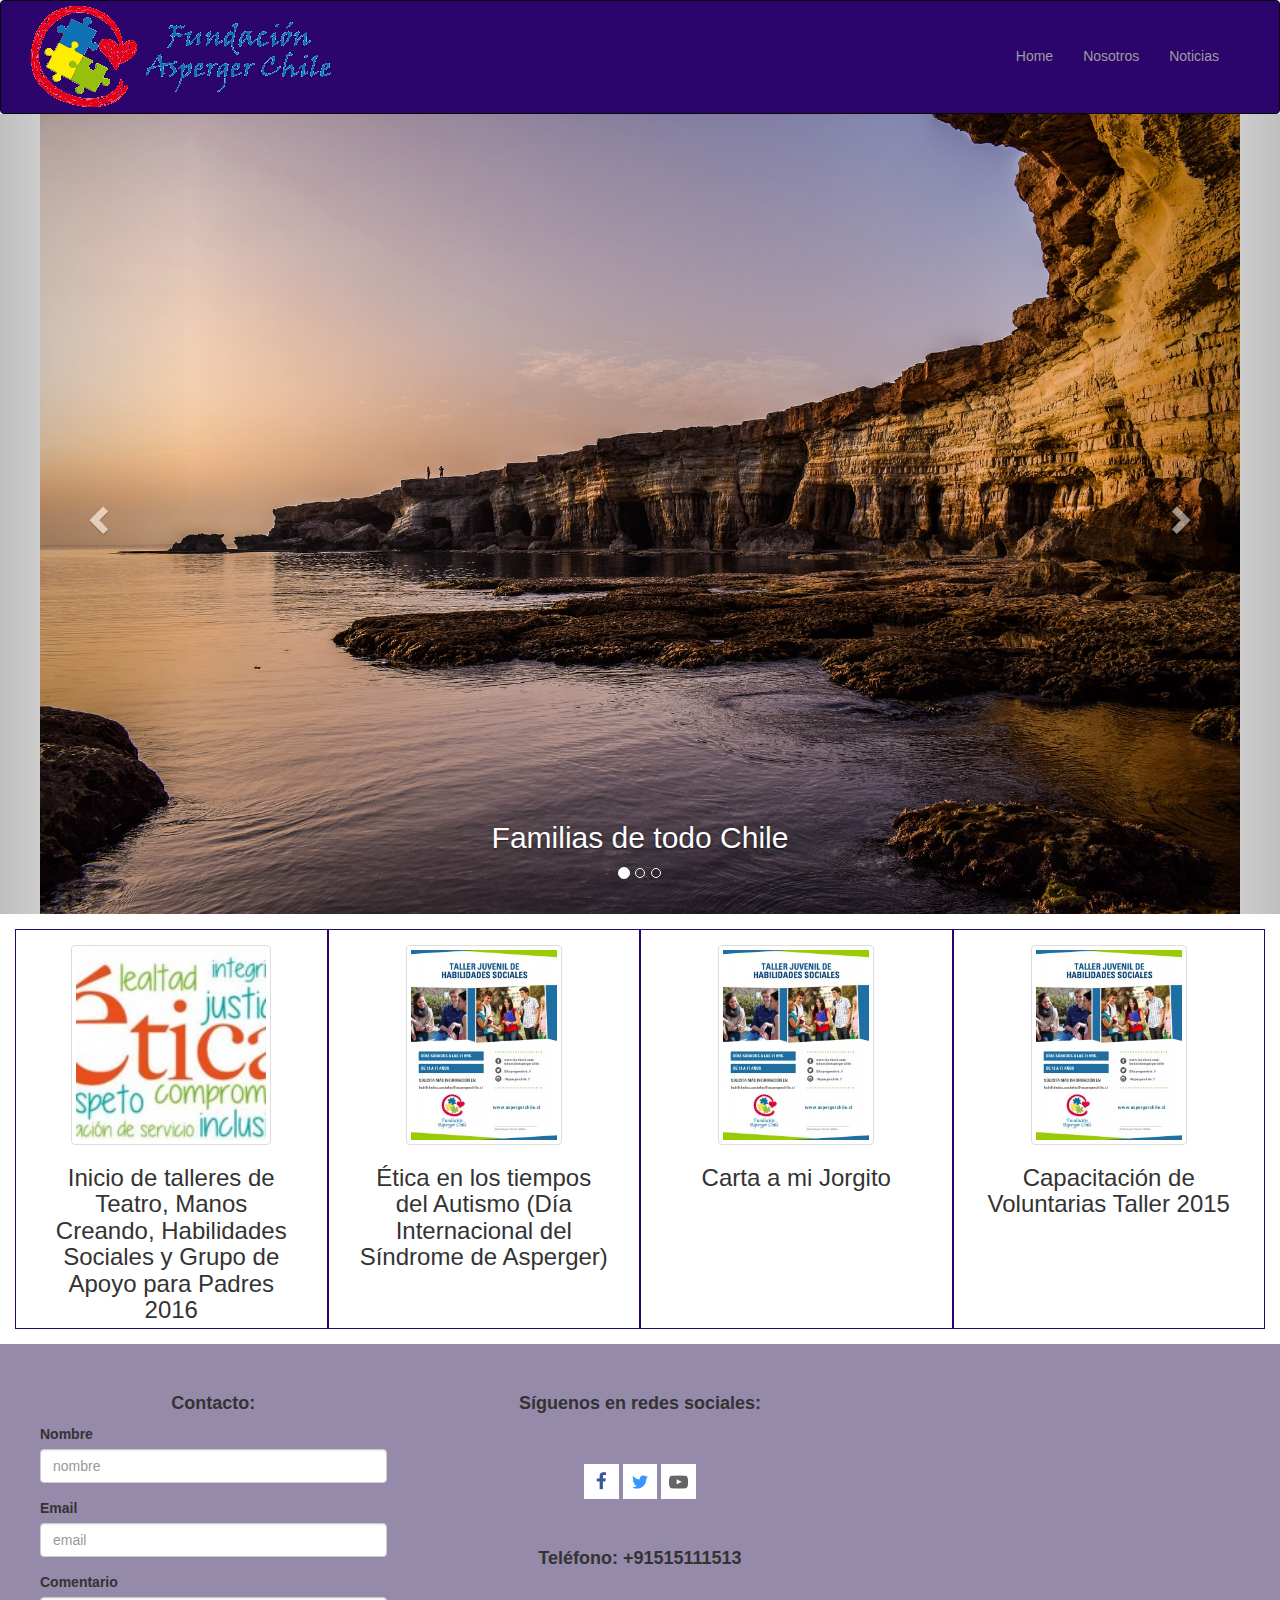
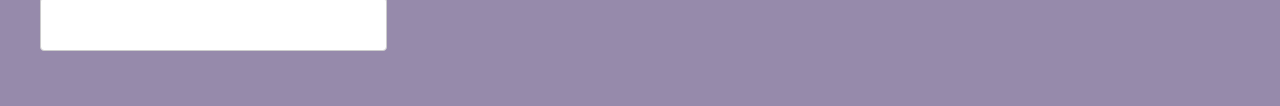
==== index.html @ 71467872 "primer commit" ====
<!DOCTYPE html>
<html lang="en" dir="ltr">
  <head>
    <meta charset="utf-8">
    <title>Fundación Asperger Chile</title>
    <link rel="stylesheet" href="https://maxcdn.bootstrapcdn.com/bootstrap/3.3.7/css/bootstrap.min.css" integrity="sha384-BVYiiSIFeK1dGmJRAkycuHAHRg32OmUcww7on3RYdg4Va+PmSTsz/K68vbdEjh4u" crossorigin="anonymous">
    <link rel="stylesheet" href="css/main.css">
  </head>
  <body>

    <nav class="navbar navbar-inverse">
      <div class="container-fluid">
        <div class="navbar-header">
          <button type="button" class="navbar-toggle" data-toggle="collapse" data-target="#myNavbar">
            <span class="icon-bar"></span>
            <span class="icon-bar"></span>
            <span class="icon-bar"></span>
          </button>
          <a class="navbar-brand" href="#"><a class="navbar-brand" href="#"><img src="img/logo.gif" alt="Fundacion Asperger Chile" height="100%"></a></a>
        </div>
        <div class="collapse navbar-collapse" id="myNavbar">

          <ul class="nav navbar-nav navbar-right">
            <li><a class="nav-link" href="index.html">Home <span class="sr-only">(current)</span></a></li>
            <li><a class="nav-link" href="nosotros.html">Nosotros</a></li>
            <li><a class="nav-link" href="noticias.html">Noticias</a></li>
          </ul>
        </div>
      </div>
    </nav>

    <section class="banner">
      <div class="row">
        <div id="myCarousel" class="carousel slide" data-ride="carousel">
          <ol class="carousel-indicators">
            <li data-target="#myCarousel" data-slide-to="0" class="active"></li>
            <li data-target="#myCarousel" data-slide-to="1"></li>
            <li data-target="#myCarousel" data-slide-to="2"></li>
          </ol>
          <div class="carousel-inner">
            <div class="item active">
              <img src="img/img.jpeg" alt="Los Angeles" class="img-responsive">
              <div class="carousel-caption d-none d-md-block">
                <h2>Familias de todo Chile</h2>
              </div>
            </div>
            <div class="item">
              <img src="img/img1.jpeg" alt="Chicago">
              <div class="carousel-caption d-none d-md-block">
                <h2>Queremos sensibilizar nuestra sociedad</h2>
              </div>
            </div>
            <div class="item">
              <img src="img/img2.jpeg" alt="Chicago">
              <div class="carousel-caption d-none d-md-block">
                <h2>Queremos sensibilizar nuestra sociedad</h2>
              </div>
            </div>
          </div>
          <a class="left carousel-control" href="#myCarousel" data-slide="prev">
            <span class="glyphicon glyphicon-chevron-left"></span>
            <span class="sr-only">Previous</span>
          </a>
          <a class="right carousel-control" href="#myCarousel" data-slide="next">
            <span class="glyphicon glyphicon-chevron-right"></span>
            <span class="sr-only">Next</span>
          </a>
        </div>
      </div>
    </section>

  <section class="noticias-relevantes row">
    <div class="container-fluid">
      <div class="noticia col-sm-3">
        <div class="contenido-noticia">
          <img src="img/noticia1.jpg" alt="" class="img-thumbnail">
          <h3>Inicio de talleres de Teatro, Manos Creando, Habilidades Sociales y Grupo de Apoyo para Padres 2016</h3>
        </div>
      </div>
      <div class="noticia col-sm-3">
        <div class="contenido-noticia">
          <img src="img/noticia2.jpg" alt="" class="img-thumbnail">
          <h3>Ética en los tiempos del Autismo (Día Internacional del Síndrome de Asperger)</h3>
        </div>
      </div>
      <div class="noticia col-sm-3">
        <div class="contenido-noticia">
          <img src="img/noticia2.jpg" alt="" class="img-thumbnail">
          <h3>Carta a mi Jorgito</h3>
        </div>
      </div>
      <div class="noticia col-sm-3">
        <div class="contenido-noticia">
          <img src="img/noticia2.jpg" alt="" class="img-thumbnail">
          <h3>Capacitación de Voluntarias Taller 2015</h3>
        </div>
      </div>
    </div>
  </section>

    <footer class="footer">
        <div class="row">
          <div class="col-sm-12 col-md-4 col-contacto">
              <h4>Contacto:</h4>
              <div class="form-group">
                <label for="Nombre">Nombre</label>
                <input type="text" class="form-control" id="Nombre" placeholder="nombre">
              </div>
              <div class="form-group">
                <label for="email">Email</label>
                <input type="email" class="form-control" id="email" placeholder="email">
              </div>
              <div class="form-group">
                <label for="exampleInputEmail1">Comentario</label>
                <textarea type="text" class="form-control" placeholder="Comentarios .."> </textarea>
              </div>

          </div>
          <div class="col-sm-12 col-md-4 redes-sociales">
            <h4>Síguenos en redes sociales:</h4>
            <div class="iconos">
              <a href="http://www.facebook.com/pages/Fundacion-Asperger-Chile/116320555087515">
                <img src="img/fb.png" alt="Facebook"></a>
              <a href="http://twitter.com/Aspergerchile_F">
                <img src="img/tw.png" alt="Twitter"></a>
              <a href="http://www.youtube.com/channel/UCv927I1W_spt4eVdrYUSlqw">
                <img src="img/yt.png" alt="Youtube"></a>
            </div>

            <h4>Teléfono: +91515111513</h4>
          </div>
          <div class="col-sm-12 col-md-4">
             <div class="embed-responsive embed-responsive-16by9">
                <iframe src="https://www.google.com/maps/embed?pb=!1m18!1m12!1m3!1d3329.8911926988944!2d-70.60226988480132!3d-33.42608098078097!2m3!1f0!2f0!3f0!3m2!1i1024!2i768!4f13.1!3m3!1m2!1s0x9662cf6d6fd329a9%3A0xdb680e18022d2ab9!2sFundacion+Asperger+Chile!5e0!3m2!1ses-419!2scl!4v1523403568786"
                   class="embed-responsive-item"></iframe>
              </div>
          </div>

        </div>
    </footer>

    <script type="text/javascript" src="https://cdnjs.cloudflare.com/ajax/libs/jquery/3.3.1/jquery.min.js"></script>
    <script src="https://maxcdn.bootstrapcdn.com/bootstrap/3.3.7/js/bootstrap.min.js" integrity="sha384-Tc5IQib027qvyjSMfHjOMaLkfuWVxZxUPnCJA7l2mCWNIpG9mGCD8wGNIcPD7Txa" crossorigin="anonymous"></script>
    <script src="https://cdnjs.cloudflare.com/ajax/libs/popper.js/1.12.9/umd/popper.min.js"></script>

  </body>
</html>
---- css/main.css ----
body{
  overflow-y: scroll;
  min-height: 100%;
  position: relative;
}
.row{ margin: 0}
nav.navbar{
  background-color: #2c056c;
  min-height: 80px;
  margin-bottom: 0;
}
nav .container-fluid{
  height: 100%;
}
nav .navbar-header{
  height: 100%;
}
.navbar-header .navbar-brand{
  padding: 5px 15px;
  height: 100%;
}
#myNavbar .navbar-collapse{
  height: 100%;
  border: none;
}
.navbar-nav.navbar-right{
  height: 100%;
  padding: 30px;
}
.banner{
  text-align: center;
}
.carousel-inner .item img {
    max-height: 800px;
    margin: 0 auto;
}
.noticia{
  box-sizing: border-box;
  text-align: center;
  border: 1px solid #2c056c;
  height: 400px;
  margin-top: 15px;
  margin-bottom:  15px;
}
.contenido-noticia{
  padding: 15px;
}
.noticia .img-thumbnail{
  height: 200px;
  width: auto;
}
.tag{
  background-color: #ccc;
  color: #fff;
  padding: 3px 10px;
}
.seccion-noticia{
  border: 1px solid #2c056c;
  margin-bottom: 15px;
}
.noticia-img{
  text-align: center;
}
.noticia-contenido{
  padding: 10px;
}
.categoria{
  padding: 10px 0;
}

/*** Footer ***/
.footer{
  width: 100%;
  background-color: #968aab;
  min-height: 300px;
}
.footer .col-md-4{
  padding: 40px;
  box-sizing: border-box;
}
.footer .col-md-4 h4{
  text-align: center;
  font-weight: bold;
}
.redes-sociales{
  text-align: center;
}
.redes-sociales img{
  max-width: 10%;
}
.redes-sociales img:hover{
  opacity: 0.5;
}
.iconos{
  padding: 40px 0;
}
textarea{
  resize: none;
}
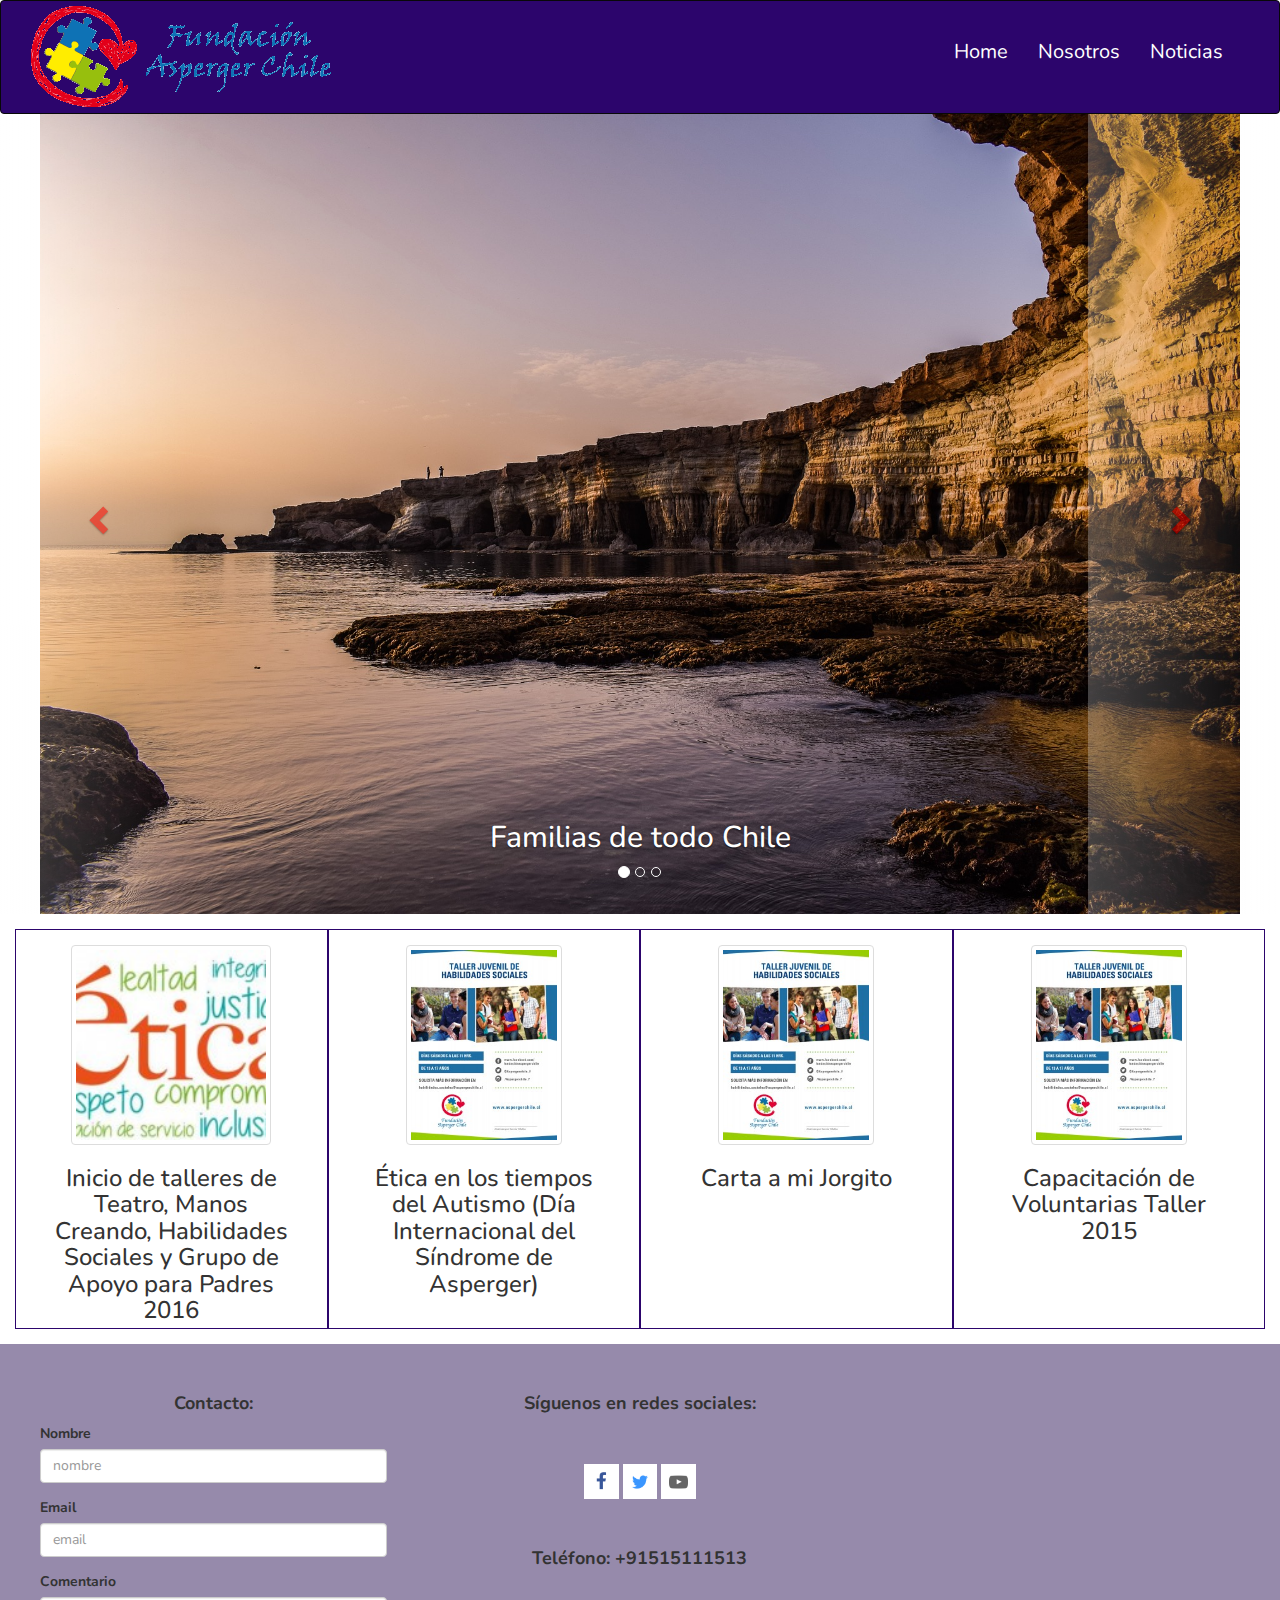
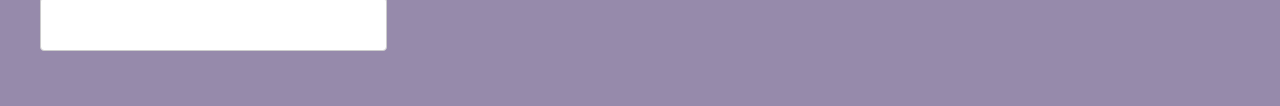
==== commit 65b5ea67: "detalles font" ====
--- a/index.html
+++ b/index.html
@@ -5,6 +5,8 @@
     <title>Fundación Asperger Chile</title>
     <link rel="stylesheet" href="https://maxcdn.bootstrapcdn.com/bootstrap/3.3.7/css/bootstrap.min.css" integrity="sha384-BVYiiSIFeK1dGmJRAkycuHAHRg32OmUcww7on3RYdg4Va+PmSTsz/K68vbdEjh4u" crossorigin="anonymous">
     <link rel="stylesheet" href="css/main.css">
+
+    <link href="https://fonts.googleapis.com/css?family=Nunito" rel="stylesheet"> 
   </head>
   <body>
 
--- a/css/main.css
+++ b/css/main.css
@@ -2,6 +2,7 @@
   overflow-y: scroll;
   min-height: 100%;
   position: relative;
+  font-family: 'Nunito', sans-serif;
 }
 .row{ margin: 0}
 nav.navbar{
@@ -25,7 +26,16 @@
 }
 .navbar-nav.navbar-right{
   height: 100%;
-  padding: 30px;
+  padding: 26px;
+  font-size: 20px;
+}
+.navbar-nav.navbar-right a.nav-link{
+
+  color: #fff;
+}
+.navbar-nav.navbar-right a.nav-link:hover{
+
+  color: #ccc;
 }
 .banner{
   text-align: center;
@@ -50,7 +60,7 @@
   width: auto;
 }
 .tag{
-  background-color: #ccc;
+  background-color: #32bdd4;
   color: #fff;
   padding: 3px 10px;
 }
@@ -67,6 +77,46 @@
 .categoria{
   padding: 10px 0;
 }
+.noticias-contenedor{
+  padding-top: 100px;
+}
+.seccion-mision{
+  padding:  50px 10px;
+}
+
+.seccion-mision h1{
+  color: red;
+}
+.seccion-mision h2{
+  padding-top: 30px;
+  color: green;
+}
+.btn-primary {
+    background-color: #653da7;
+    color: #fff;
+    border-color: #204d74;
+}
+.btn-primary:hover {
+
+    color: #fff;
+    background-color: #653dd7;
+    border-color: #204d74;
+
+}
+.glyphicon.glyphicon-chevron-left,
+.glyphicon.glyphicon-chevron-right{
+  color: red;
+}
+.carousel-control.left,
+.carousel-control.right {
+    background-image: -webkit-linear-gradient(left,rgba(255,255,255,.5) 0,rgba(255,255,255,.0001) 100%);
+    background-image: -o-linear-gradient(left,rgba(255,255,255,.5) 0,rgba(255,255,255,.0001) 100%);
+    background-image: -webkit-gradient(linear,left top,right top,from(rgba(255,255,255,.5)),to(rgba(255,255,255,.0001)));
+    background-image: linear-gradient(to right,rgba(255,255,255,.5) 0,rgba(255,255,255,.0001) 100%);
+    filter: progid:DXImageTransform.Microsoft.gradient(startColorstr='#80000000', endColorstr='#00000000', GradientType=1);
+    background-repeat: repeat-x;
+}
+
 
 /*** Footer ***/
 .footer{
@@ -97,3 +147,9 @@
 textarea{
   resize: none;
 }
+@media (max-width: 800px) {
+  .navbar-header .navbar-brand img{
+    padding: 5px;
+    width: 40%;
+  }
+}
